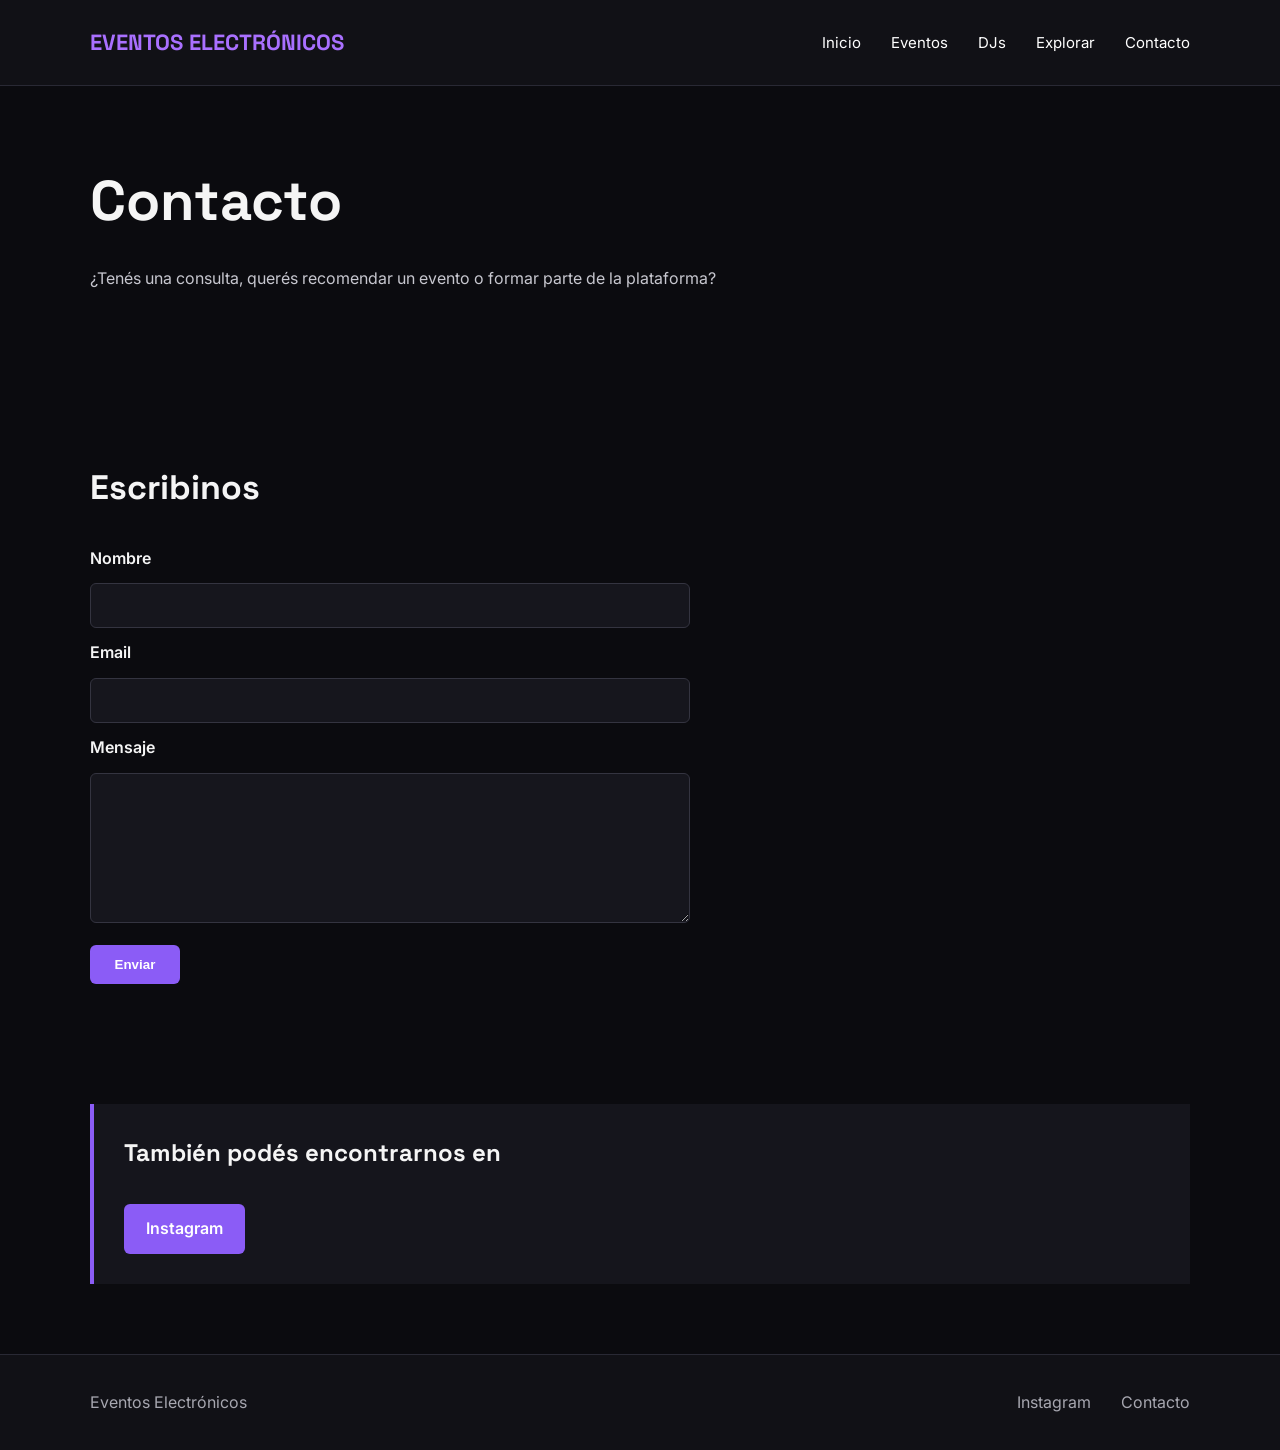
==== pages/contacto.html @ 47923100 "Add files via upload" ====
<!DOCTYPE html>
<html lang="es">

<head>
    <meta charset="UTF-8">
    <meta name="viewport" content="width=device-width, initial-scale=1.0">

    <title>Contacto | Eventos Electrónicos</title>

    <link rel="stylesheet" href="../css/stylesheet.css">
</head>

<body>

    <header>

        <a href="../index.html">EVENTOS ELECTRÓNICOS</a>

        <nav>
            <a href="../index.html">Inicio</a>
            <a href="eventos.html">Eventos</a>
            <a href="djs.html">DJs</a>
            <a href="explorar.html">Explorar</a>
            <a href="contacto.html">Contacto</a>
        </nav>

    </header>

    <main>

        <section>

            <h1>Contacto</h1>

            <p>
                ¿Tenés una consulta, querés recomendar un evento
                o formar parte de la plataforma?
            </p>

        </section>


        <section>

            <h2>Escribinos</h2>

            <form>

                <label for="nombre">Nombre</label>
                <input type="text" id="nombre" name="nombre">

                <label for="email">Email</label>
                <input type="email" id="email" name="email">

                <label for="mensaje">Mensaje</label>
                <textarea id="mensaje" name="mensaje"></textarea>

                <button type="submit">Enviar</button>

            </form>

        </section>


        <aside>

            <h2>También podés encontrarnos en</h2>

            <a href="#">Instagram</a>

        </aside>

    </main>


    <footer>

        <p>Eventos Electrónicos</p>

        <a href="#">Instagram</a>
        <a href="contacto.html">Contacto</a>

    </footer>

</body>

</html>
---- css/stylesheet.css ----
@import url('https://fonts.googleapis.com/css2?family=Inter:wght@400;500;600&family=Space+Grotesk:wght@500;600;700&display=swap');


/* ------------------------------
   CONFIGURACIÓN GENERAL
-------------------------------- */

* {
    margin: 0;
    padding: 0;
    box-sizing: border-box;
}

body {
    background-color: #0B0B0F;
    color: #F5F5F5;
    font-family: 'Inter', sans-serif;
    line-height: 1.6;
}

h1,
h2,
h3 {
    font-family: 'Space Grotesk', sans-serif;
}

a {
    text-decoration: none;
    color: inherit;
}


/* ------------------------------
   HEADER
-------------------------------- */

header {
    display: flex;
    justify-content: space-between;
    align-items: center;

    padding: 25px 7%;

    background-color: #111116;

    border-bottom: 1px solid #292934;
}

header > a {
    font-family: 'Space Grotesk', sans-serif;
    font-weight: 700;
    font-size: 22px;

    color: #A970FF;
}

nav {
    display: flex;
    gap: 30px;
}

nav a {
    color: #FFFFFF;
    font-size: 15px;
}

nav a:hover {
    color: #A970FF;
}


/* ------------------------------
   MAIN
-------------------------------- */

main {
    width: 86%;
    max-width: 1200px;

    margin: auto;
}


/* ------------------------------
   SECCIONES
-------------------------------- */

section {
    padding: 70px 0;
}

section h1 {
    font-size: 56px;
    margin-bottom: 20px;
}

section h2 {
    font-size: 34px;
    margin-bottom: 30px;
}

section > p {
    max-width: 650px;
    margin-bottom: 30px;

    color: #C7C7CF;
}


/* ------------------------------
   BOTONES
-------------------------------- */

section > a,
article a,
aside a {
    display: inline-block;

    background-color: #8B5CF6;
    color: white;

    padding: 12px 22px;
    margin-top: 12px;

    border-radius: 6px;

    font-weight: 600;
}

section > a:hover,
article a:hover,
aside a:hover {
    background-color: #A970FF;
}


/* ------------------------------
   TARJETAS
-------------------------------- */

article {
    display: inline-block;
    vertical-align: top;

    width: 30%;

    margin-right: 2%;
    margin-bottom: 30px;

    padding: 22px;

    background-color: #16161D;

    border: 1px solid #292934;
    border-radius: 10px;
}

article div {
    height: 170px;

    display: flex;
    align-items: center;
    justify-content: center;

    margin-bottom: 20px;

    background-color: #23232D;
    color: #8C8C99;

    border-radius: 6px;
}

article h3 {
    font-size: 22px;
    margin-bottom: 10px;
}

article p {
    color: #B7B7C0;
    margin-bottom: 6px;
}


/* ------------------------------
   ASIDE
-------------------------------- */

aside {
    margin: 50px 0;

    padding: 30px;

    background-color: #15151C;

    border-left: 4px solid #8B5CF6;
}

aside h2 {
    margin-bottom: 20px;
}

aside a {
    margin-right: 10px;
}


/* ------------------------------
   FORMULARIO CONTACTO
-------------------------------- */

form {
    max-width: 600px;

    display: flex;
    flex-direction: column;

    gap: 12px;
}

label {
    font-weight: 600;
}

input,
textarea {
    width: 100%;

    padding: 14px;

    background-color: #16161D;
    color: white;

    border: 1px solid #343440;
    border-radius: 6px;
}

textarea {
    min-height: 150px;
    resize: vertical;
}

button {
    width: fit-content;

    padding: 12px 25px;

    margin-top: 10px;

    border: none;
    border-radius: 6px;

    background-color: #8B5CF6;
    color: white;

    font-weight: 600;

    cursor: pointer;
}

button:hover {
    background-color: #A970FF;
}


/* ------------------------------
   FOOTER
-------------------------------- */

footer {
    margin-top: 70px;

    padding: 35px 7%;

    background-color: #111116;

    border-top: 1px solid #292934;

    display: flex;
    gap: 30px;

    color: #A7A7B0;
}

footer p {
    margin-right: auto;
}


/* ------------------------------
   RESPONSIVE
-------------------------------- */

@media (max-width: 768px) {

    header {
        flex-direction: column;
        gap: 20px;
    }

    nav {
        flex-wrap: wrap;
        justify-content: center;
    }

    section h1 {
        font-size: 40px;
    }

    article {
        width: 100%;
        margin-right: 0;
    }

    footer {
        flex-direction: column;
    }
}
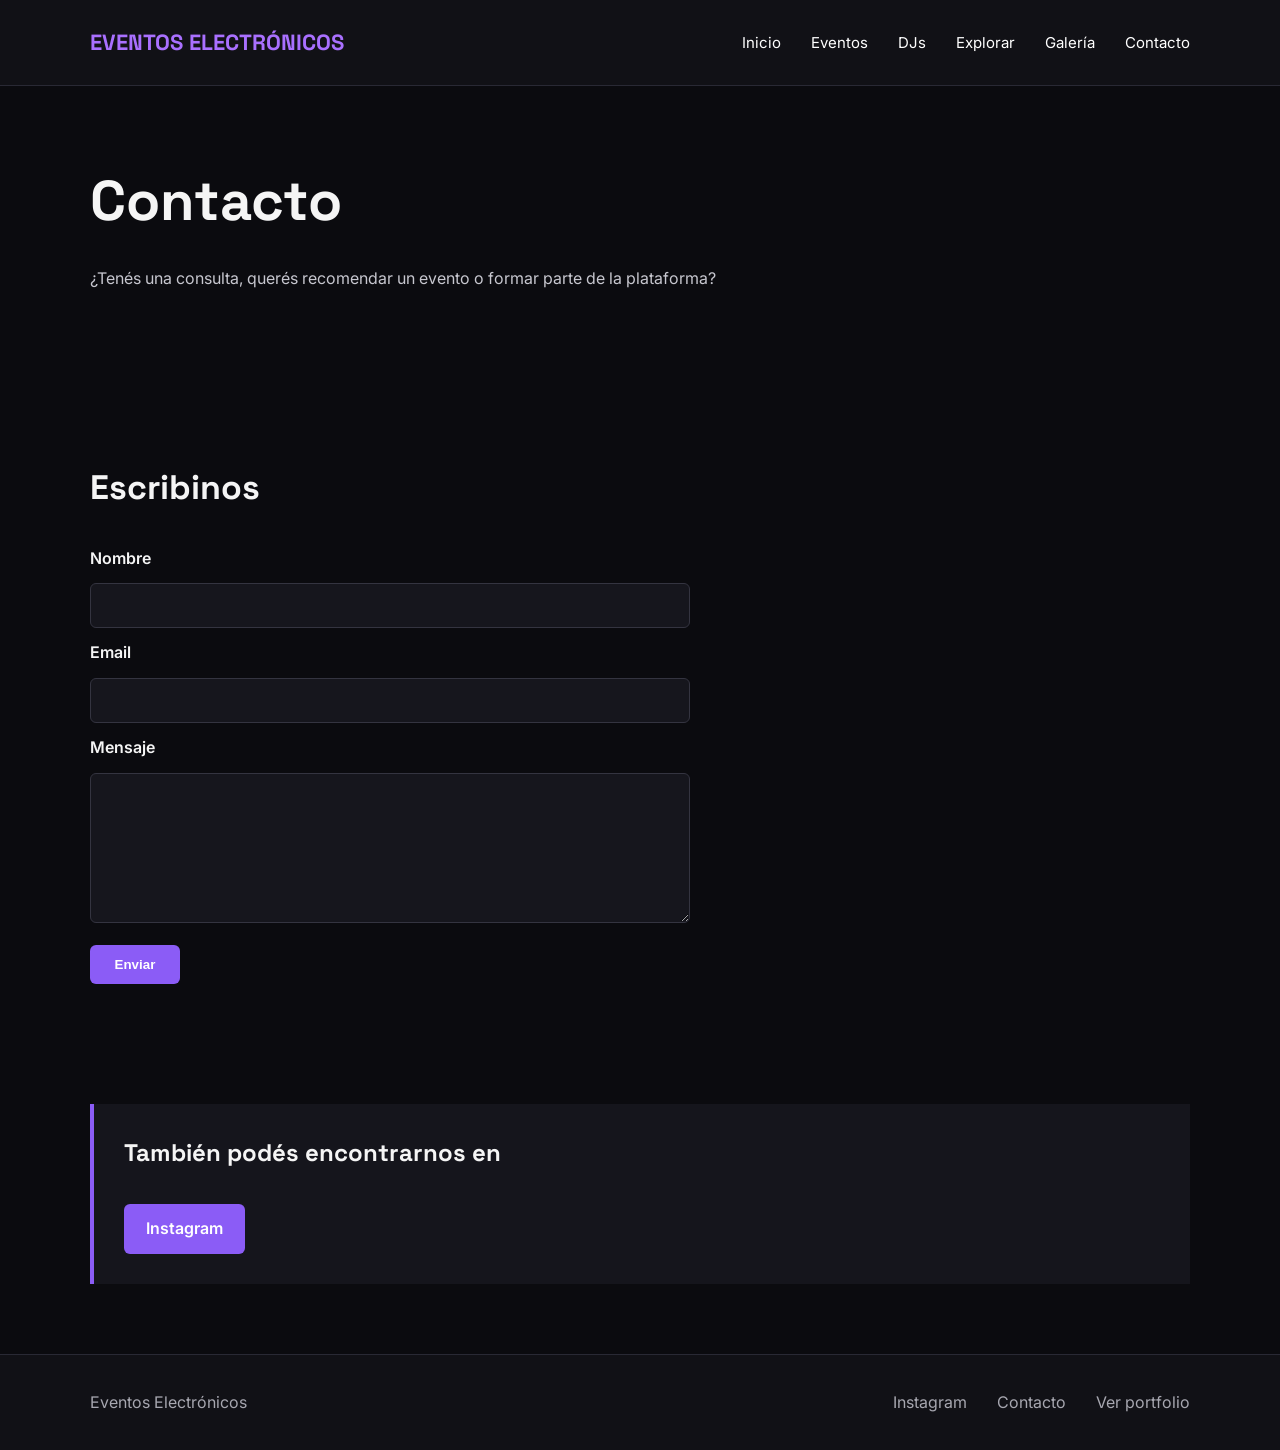
==== commit e69b2641: "Add files via upload actualizacion completa de la pagina web" ====
--- a/pages/contacto.html
+++ b/pages/contacto.html
@@ -21,6 +21,7 @@
             <a href="eventos.html">Eventos</a>
             <a href="djs.html">DJs</a>
             <a href="explorar.html">Explorar</a>
+            <a href="galeria.html">Galería</a>
             <a href="contacto.html">Contacto</a>
         </nav>
 
@@ -79,6 +80,7 @@
 
         <a href="#">Instagram</a>
         <a href="contacto.html">Contacto</a>
+        <a href="portfolio.html">Ver portfolio</a>
 
     </footer>
 
--- a/css/stylesheet.css
+++ b/css/stylesheet.css
@@ -307,11 +307,183 @@
     }
 
     article {
-        width: 100%;
-        margin-right: 0;
+        width: 46%;
+        margin-right: 2%;
+        vertical-align: top;
     }
 
     footer {
         flex-direction: column;
+       
+}
+
+article img {
+    width: 100%;
+    height: 220px;
+    object-fit: cover;
+}
+    }
+}
+@media (max-width: 320px) {
+
+    header {
+        flex-direction: column;
+        align-items: center;
+        gap: 15px;
+    }
+
+    nav {
+        display: flex;
+        flex-wrap: wrap;
+        justify-content: center;
+        gap: 12px;
+    }
+
+    nav a {
+        font-size: 14px;
+    }
+
+    main {
+        padding: 25px 15px;
+    }
+
+    h1 {
+        font-size: 36px;
+    }
+
+    input,
+    textarea {
+        width: 100%;
+    }
+    article img {
+    width: 100%;
+    margin-right: 0;
+    height: 220px;
+    object-fit: cover;
+}
+article {
+    width: 100%;
+    margin-right: 0;
+    display: block;
+}
+    width: 100%;
+    height: 220px;
+    object-fit: cover;
+}
+@media (max-width: 320px) {
+    article {
+        width: 100% !important;
+        margin-right: 0 !important;
+        display: block !important;
+    }
+
+    article img {
+        width: 100% !important;
+        height: 220px !important;
+        object-fit: cover;
+    }
+}
+/**portfolio**/
+.section-portfolio {
+    display: flex;
+    flex-direction: column;
+    justify-content: center;
+    align-items: center;
+}
+.section-principal .galeria {
+    display: grid;
+    grid-template-columns: repeat(4, 1fr);
+    grid-template-rows: repeat(3, 15.625rem);
+    grid-template-areas: 
+        "pic1 pic1 pic1 pic1"
+        "pic2 pic3 pic3 pic3"
+        "pic2 pic4 pic5 pic6";
+        width: 80%;
+        gap: .3125rem;
+    }
+.section-principal .galeria img{
+    width: 100%;
+    height: 100%;
+    object-fit: cover;
+}
+
+.pic1 {
+    grid-area: pic1;
+}
+.pic2 {
+    grid-area: pic2;
+}
+.pic3 {
+    grid-area: pic3;
+}
+.pic4 {
+    grid-area: pic4;
+}
+.pic5 {
+    grid-area: pic5;
+}
+.pic6 {
+    grid-area: pic6;
+}
+
+/* PORTFOLIO PERSONAL */
+
+.portfolio-header {
+    background-color: #292929;
+    color: white;
+    padding: 30px;
+    text-align: center;
+}
+
+.portfolio-header h1 {
+    margin-bottom: 15px;
+}
+
+.portfolio-header a,
+.portfolio-footer a {
+    color: #75bce8;
+    text-decoration: underline;
+}
+
+.portfolio-presentacion {
+    padding: 40px 25px;
+    text-align: center;
+    max-width: 850px;
+    margin: 0 auto;
+}
+
+.portfolio-presentacion h2 {
+    font-size: 30px;
+    margin-bottom: 20px;
+}
+
+.portfolio-presentacion p {
+    font-size: 17px;
+    line-height: 1.6;
+    margin-bottom: 15px;
+}
+
+.portfolio-footer {
+    background-color: #292929;
+    color: white;
+    text-align: center;
+    padding: 25px;
+}
+
+.portfolio-footer p {
+    margin-bottom: 12px;
+}
+
+@media (max-width: 768px) {
+    .portfolio-presentacion {
+        padding: 25px 15px;
+    }
+
+    .portfolio-presentacion h2 {
+        font-size: 24px;
+    }
+
+    .portfolio-presentacion p {
+        font-size: 15px;
     }
 }
